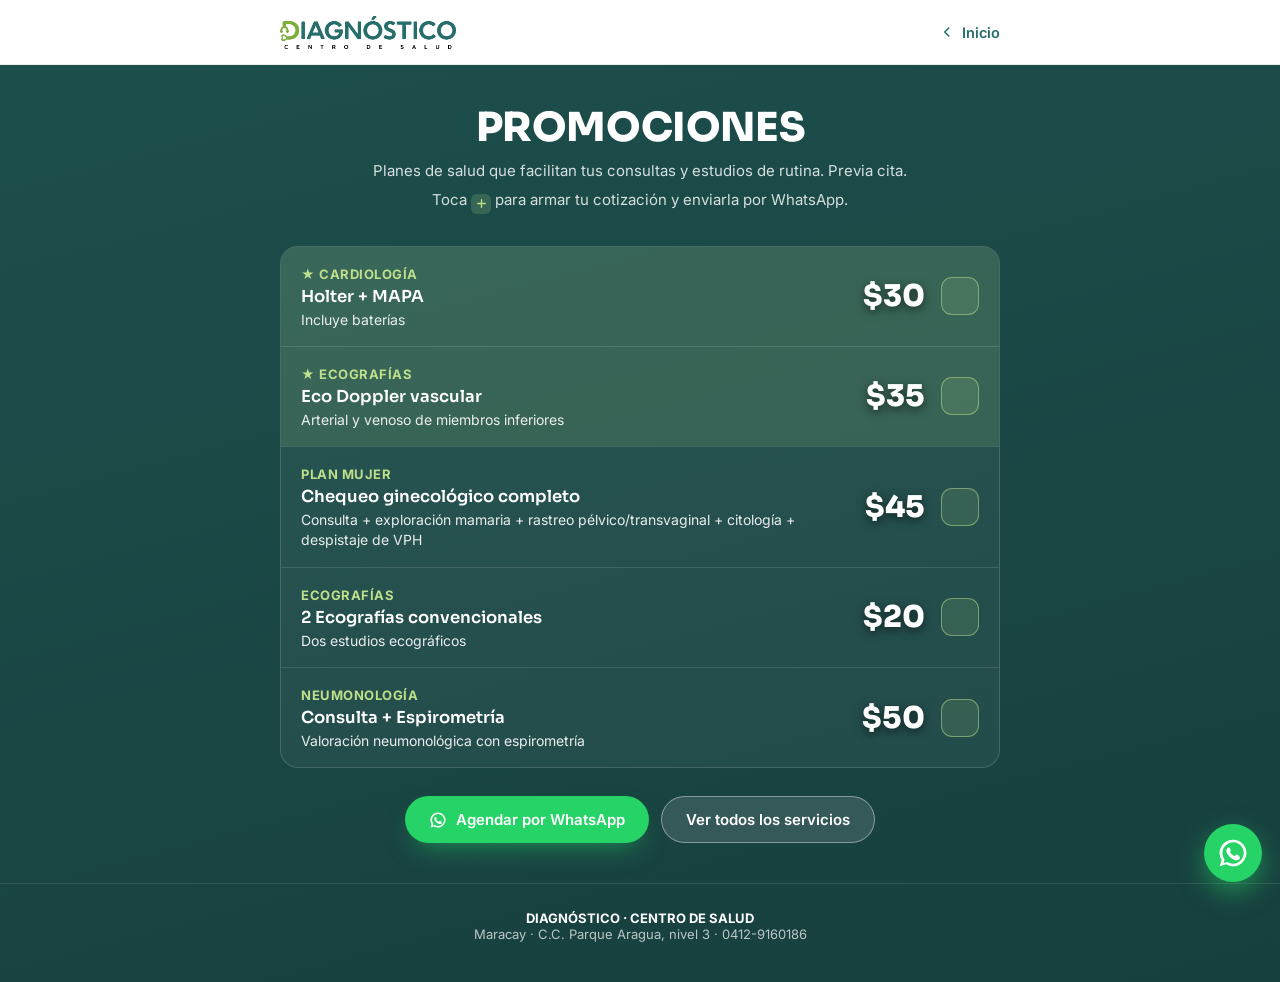
==== promociones.html @ 7e74915f "refactor: DRY del CSS interior, sprite de WhatsApp y limpieza - Nuevo css/interior.css: chrome compa" ====
<!DOCTYPE html>
<html lang="es">
<head>
<script>document.documentElement.classList.add('js')</script>
<meta charset="UTF-8">
<meta name="viewport" content="width=device-width, initial-scale=1.0">
<title>Promociones · Diagnóstico · Centro de Salud</title>
<meta name="description" content="Planes de salud del Centro de Salud Diagnóstico, Maracay: Holter+MAPA, Eco Doppler vascular, ecografías y más. Cita previa: 0412-9160186.">
<meta name="theme-color" content="#173f3d">
<meta property="og:type" content="website">
<meta property="og:url" content="https://diagnosticocentrodesalud.vercel.app/promociones.html">
<meta property="og:title" content="Promociones · Diagnóstico · Centro de Salud">
<meta property="og:description" content="Planes de salud: Holter+MAPA, Eco Doppler vascular, ecografías y más. Cita previa: 0412-9160186.">
<meta property="og:image" content="https://diagnosticocentrodesalud.vercel.app/img/logo-completo.jpg">
<link rel="canonical" href="https://diagnosticocentrodesalud.vercel.app/promociones.html">
<meta name="twitter:card" content="summary_large_image">
<meta name="twitter:title" content="Promociones · Diagnóstico · Centro de Salud">
<meta name="twitter:description" content="Planes de salud: Holter+MAPA, Eco Doppler vascular, ecografías y más. Cita previa: 0412-9160186.">
<meta name="twitter:image" content="https://diagnosticocentrodesalud.vercel.app/img/logo-completo.jpg">
<link rel="icon" type="image/png" href="img/favicon.png">
<link rel="apple-touch-icon" href="img/favicon.png">
<link rel="preconnect" href="https://fonts.googleapis.com">
<link rel="preconnect" href="https://fonts.gstatic.com" crossorigin>
<link href="https://fonts.googleapis.com/css2?family=Sora:wght@500;600;700;800&family=Inter:wght@400;500;600&display=swap" rel="stylesheet">
<link rel="stylesheet" href="css/base.css">
<link rel="stylesheet" href="css/interior.css">
<link rel="stylesheet" href="css/promociones.css">
</head>
<body>

<header class="nav">
  <div class="nav-in"><div class="container">
    <a href="index.html" class="brand"><img src="img/logo.png" alt="Diagnóstico · Centro de Salud" width="2714" height="509"></a>
    <a href="index.html" class="back"><svg viewBox="0 0 24 24" fill="none" stroke="currentColor" stroke-width="2"><path d="M15 18l-6-6 6-6"/></svg>Inicio</a>
  </div></div>
</header>

<section class="container">
  <div class="phead">
    <h1>Promociones</h1>
    <p>Planes de salud que facilitan tus consultas y estudios de rutina. Previa cita.</p>
  </div>

  <div class="promo-list">
    <div class="prow feat">
      <div class="pinfo"><span class="ptag">★ Cardiología</span><div class="pname">Holter + MAPA</div><div class="pdesc">Incluye baterías</div></div>
      <div class="pprice">$30</div>
    </div>
    <div class="prow feat">
      <div class="pinfo"><span class="ptag">★ Ecografías</span><div class="pname">Eco Doppler vascular</div><div class="pdesc">Arterial y venoso de miembros inferiores</div></div>
      <div class="pprice">$35</div>
    </div>
    <div class="prow">
      <div class="pinfo">
        <span class="ptag">Plan Mujer</span>
        <div class="pname">Chequeo ginecológico completo</div>
        <div class="pdesc">Consulta + exploración mamaria + rastreo pélvico/transvaginal + citología + despistaje de VPH</div>
      </div>
      <div class="pprice">$45</div>
    </div>
    <div class="prow">
      <div class="pinfo"><span class="ptag">Ecografías</span><div class="pname">2 Ecografías convencionales</div><div class="pdesc">Dos estudios ecográficos</div></div>
      <div class="pprice">$20</div>
    </div>
    <div class="prow">
      <div class="pinfo"><span class="ptag">Neumonología</span><div class="pname">Consulta + Espirometría</div><div class="pdesc">Valoración neumonológica con espirometría</div></div>
      <div class="pprice">$50</div>
    </div>
  </div>

  <div class="actions">
    <a class="btn btn-wa" href="https://wa.me/584129160186?text=Hola%2C%20quiero%20agendar%20una%20cita" target="_blank" rel="noopener">
      <svg viewBox="0 0 24 24" fill="currentColor"><use href="img/wa.svg#wa"/></svg>
      Agendar por WhatsApp
    </a>
    <a class="btn btn-ghost" href="servicios.html">Ver todos los servicios</a>
  </div>
</section>

<footer>
  <strong>DIAGNÓSTICO · CENTRO DE SALUD</strong><br>
  Maracay · C.C. Parque Aragua, nivel 3 · 0412-9160186
</footer>

<a class="wa" href="https://wa.me/584129160186?text=Hola%2C%20quiero%20agendar%20una%20cita%20en%20Diagn%C3%B3stico" target="_blank" rel="noopener" aria-label="WhatsApp">
  <svg viewBox="0 0 24 24" fill="currentColor"><use href="img/wa.svg#wa"/></svg>
</a>

<script src="js/cotizacion.js" defer></script>

</body>
</html>
---- css/base.css ----
/* ===== Design tokens + reset — compartido por todas las páginas ===== */
:root{
  --ink:#15302e; --teal:#173f3d; --turq:#276D6B; --turq-d:#1c5250; --turq-l:#eef3f2;
  --lime:#7BA845; --limel:#bfe08a; --muted:#4f6460; --line:#e8eceb; --bg:#ffffff; --wa:#25D366;
  --grad:#276D6B;
  --shadow:0 12px 30px -18px rgba(20,55,52,.16);
  --shadow-sm:0 5px 16px -10px rgba(20,55,52,.12);
  --r:18px;
}
*{ box-sizing:border-box; margin:0; padding:0; }
html{ scroll-behavior:smooth; }
a{ text-decoration:none; color:inherit; }
img{ max-width:100%; display:block; }

/* Botón flotante de WhatsApp — presente en todas las páginas */
.wa{ position:fixed; right:18px; bottom:18px; z-index:90; width:58px; height:58px; border-radius:50%; background:var(--wa); display:grid; place-items:center; box-shadow:0 10px 26px rgba(37,211,102,.5); animation:wp 2.4s infinite; }
.wa svg{ width:32px; height:32px; color:#fff; }
@keyframes wp{ 0%{ box-shadow:0 10px 26px rgba(37,211,102,.5),0 0 0 0 rgba(37,211,102,.5);} 70%{ box-shadow:0 10px 26px rgba(37,211,102,.5),0 0 0 16px rgba(37,211,102,0);} 100%{ box-shadow:0 10px 26px rgba(37,211,102,.5),0 0 0 0 rgba(37,211,102,0);} }
@media (prefers-reduced-motion: reduce){ .wa{ animation:none; } }

/* ===== COTIZACIÓN POR WHATSAPP — compartido (servicios + promociones) ===== */
/* pista bajo el encabezado */
.qhint{ margin-top:14px; font-size:13.5px; color:rgba(255,255,255,.72); }
.qhint-plus{ display:inline-grid; place-items:center; width:20px; height:20px; vertical-align:-5px;
      border-radius:6px; background:rgba(191,224,138,.18); color:var(--limel); }
.qhint-plus svg{ width:13px; height:13px; }

/* botón + en cada fila */
.qadd{ flex:none; width:38px; height:38px; border-radius:11px; cursor:pointer;
      background:rgba(191,224,138,.12); border:1.5px solid rgba(191,224,138,.5); color:var(--limel);
      display:grid; place-items:center; transition:transform .15s, background .15s, color .15s, border-color .15s; }
.qadd svg{ width:19px; height:19px; }
.qadd:hover{ transform:translateY(-1px); background:rgba(191,224,138,.2); }
.qadd.on{ background:var(--lime); border-color:var(--lime); color:#173f3d; }
.srow.is-added{ background:rgba(191,224,138,.08); }
.prow.is-added{ background:rgba(191,224,138,.16); }

/* pastilla flotante */
.qbar{ position:fixed; left:50%; bottom:20px; transform:translate(-50%,140%); z-index:80;
      display:inline-flex; align-items:center; gap:12px; padding:12px 20px; border:none; cursor:pointer;
      border-radius:999px; background:var(--turq); color:#fff; font-family:'Inter',sans-serif;
      font-weight:600; font-size:15.5px; box-shadow:0 16px 34px -12px rgba(0,0,0,.6);
      transition:transform .28s cubic-bezier(.22,.61,.36,1), opacity .28s; opacity:0; pointer-events:none;
      max-width:calc(100vw - 32px); }
.qbar.show{ transform:translate(-50%,0); opacity:1; pointer-events:auto; }
.qbar-ic{ position:relative; display:inline-grid; place-items:center; }
.qbar-ic svg{ width:22px; height:22px; }
.qbar-count{ position:absolute; top:-8px; right:-9px; min-width:19px; height:19px; padding:0 4px;
      border-radius:999px; background:var(--lime); color:#173f3d; font-size:12px; font-weight:800;
      display:grid; place-items:center; }
.qbar-total{ font-family:'Sora',sans-serif; font-weight:800; background:rgba(255,255,255,.16);
      padding:3px 11px; border-radius:999px; }

/* panel (bottom sheet) */
.qsheet-back{ position:fixed; inset:0; z-index:100; background:rgba(10,26,25,.55);
      opacity:0; pointer-events:none; transition:opacity .28s; display:flex; align-items:flex-end; justify-content:center; }
.qsheet-back.open{ opacity:1; pointer-events:auto; }
.qsheet{ width:100%; max-width:520px; background:#fff; color:var(--ink);
      border-radius:22px 22px 0 0; padding:10px 20px calc(20px + env(safe-area-inset-bottom));
      transform:translateY(100%); transition:transform .3s cubic-bezier(.22,.61,.36,1);
      max-height:86vh; display:flex; flex-direction:column; box-shadow:0 -20px 50px -20px rgba(0,0,0,.5); }
.qsheet-back.open .qsheet{ transform:none; }
.qsheet-grab{ width:44px; height:5px; border-radius:999px; background:#d8e0de; margin:4px auto 8px; }
.qsheet-head{ display:flex; align-items:center; justify-content:space-between; }
.qsheet-head h2{ font-family:'Sora',sans-serif; font-size:20px; font-weight:700; color:var(--teal); }
.qsheet-x{ width:38px; height:38px; border-radius:11px; border:none; cursor:pointer;
      background:var(--turq-l); color:var(--turq-d); display:grid; place-items:center; }
.qsheet-x svg{ width:20px; height:20px; }
.qsheet-list{ overflow-y:auto; margin:12px 0 4px; -webkit-overflow-scrolling:touch; }
.qitem{ display:flex; align-items:center; gap:12px; padding:12px 0; border-top:1px solid var(--line); }
.qitem:first-child{ border-top:none; }
.qitem-name{ flex:1; min-width:0; font-size:15.5px; color:var(--ink); }
.qitem-price{ font-family:'Sora',sans-serif; font-weight:800; font-size:16px; color:var(--turq-d);
      white-space:nowrap; }
.qitem-x{ flex:none; width:32px; height:32px; border-radius:9px; border:none; cursor:pointer;
      background:#fbecec; color:#c0483f; display:grid; place-items:center; }
.qitem-x svg{ width:17px; height:17px; }
.qsheet-foot{ border-top:1px solid var(--line); padding-top:14px; margin-top:4px; }
.qsheet-total{ display:flex; align-items:baseline; justify-content:space-between; }
.qsheet-total span{ font-size:14px; color:var(--muted); font-weight:600; text-transform:uppercase; letter-spacing:.03em; }
.qsheet-sum{ font-family:'Sora',sans-serif; font-weight:800; font-size:26px; color:var(--teal); }
.qsheet-note{ font-size:12px; color:var(--muted); margin-top:4px; }
.qsheet-wa{ display:flex; align-items:center; justify-content:center; gap:9px; margin-top:14px;
      padding:15px; border-radius:14px; background:var(--wa); color:#fff; font-weight:700; font-size:16.5px;
      box-shadow:0 12px 26px -10px rgba(37,211,102,.55); }
.qsheet-wa svg{ width:20px; height:20px; }
.qsheet-more{ display:block; width:100%; margin-top:10px; padding:12px; border:none; background:none;
      color:var(--turq-d); font-weight:600; font-size:14.5px; cursor:pointer; }

/* que la pastilla no choque con el botón flotante de WhatsApp en móvil */
@media (max-width:520px){
  .qbar{ left:16px; right:82px; display:flex; justify-content:center; max-width:none;
         transform:translateY(140%); }
  .qbar.show{ transform:none; }
}
---- css/interior.css ----
/* ===== Chrome compartido de las páginas interiores (servicios + promociones) =====
     Reglas idénticas en ambas páginas: base, botones, nav, encabezado y footer.
     Lo específico de cada página vive en servicios.css / promociones.css. */

  body{ font-family:'Inter',system-ui,sans-serif; color:var(--ink); background:linear-gradient(165deg,#1d504d 0%, #173f3d 100%); min-height:100vh; -webkit-font-smoothing:antialiased; overflow-x:hidden; }
  h1,h2{ font-family:'Sora',sans-serif; line-height:1.15; letter-spacing:-.01em; }
  .container{ width:100%; max-width:760px; margin:0 auto; padding:0 20px; }
  .btn{ display:inline-flex; align-items:center; justify-content:center; gap:9px; font-weight:600; font-size:15px; padding:13px 24px; border-radius:999px; border:none; cursor:pointer; }
  .btn svg{ width:18px; height:18px; }
  .btn-wa{ background:var(--wa); color:#fff; box-shadow:0 12px 26px -10px rgba(37,211,102,.55); }
  .btn-ghost{ background:rgba(255,255,255,.12); color:#fff; border:1.5px solid rgba(255,255,255,.4); }

  /* Accesibilidad: foco visible y reducción de movimiento */
  :focus-visible{ outline:3px solid #bfe08a; outline-offset:3px; border-radius:5px; }
  header.nav :focus-visible{ outline-color:var(--turq); }
  @media (prefers-reduced-motion: reduce){
    *, *::before, *::after{ transition-duration:.001ms !important; scroll-behavior:auto !important; }
  }

  /* NAV */
  header.nav{ position:sticky; top:0; z-index:60; background:#fff; border-bottom:1px solid var(--line); }
  .nav-in{ display:flex; align-items:center; height:64px; }
  .nav-in .container{ display:flex; align-items:center; }
  .brand{ margin-right:auto; display:flex; }
  .brand img{ height:33px; width:auto; }
  .back{ display:inline-flex; align-items:center; gap:6px; color:var(--turq); font-weight:600; font-size:14.5px; }
  .back svg{ width:18px; height:18px; }

  /* HEADER (el tamaño del h1 se afina en cada página) */
  .phead{ text-align:center; padding:40px 20px 8px; color:#fff; }
  .phead p{ color:rgba(255,255,255,.82); font-size:15px; margin-top:10px; }

  /* Fila de acciones al pie del contenido */
  .actions{ display:flex; flex-wrap:wrap; gap:12px; justify-content:center; padding:28px 20px 40px; }

  /* FOOTER */
  footer{ text-align:center; padding:26px 20px 40px; color:rgba(255,255,255,.7); font-size:13px; border-top:1px solid rgba(255,255,255,.1); }
  footer strong{ color:#fff; }
---- css/promociones.css ----
/* ===== Promociones — específico de esta página ===== */
  /* (el chrome común vive en interior.css) */
  .phead h1{ text-transform:uppercase; font-size:clamp(26px,7vw,40px); font-weight:800; }

  /* PROMO LIST */
  .promo-list{ margin:24px auto 0; background:rgba(255,255,255,.05); border:1px solid rgba(255,255,255,.15); border-radius:18px; overflow:hidden; }
  .prow{ display:flex; align-items:center; gap:16px; padding:16px 20px; border-top:1px solid rgba(255,255,255,.12); color:inherit; transition:background .15s; }
  .prow:first-child{ border-top:none; }
  .prow:hover{ background:rgba(255,255,255,.06); }
  .prow.feat{ background:rgba(191,224,138,.12); }
  .prow.feat:hover{ background:rgba(191,224,138,.18); }
  .pinfo{ flex:1; min-width:0; }
  .ptag{ font-size:13px; font-weight:700; text-transform:uppercase; letter-spacing:.04em; color:#bfe08a; }
  .pname{ font-family:'Sora',sans-serif; font-weight:600; font-size:16.5px; color:#fff; margin-top:3px; }
  .pdesc{ font-size:14px; color:rgba(255,255,255,.9); margin-top:3px; line-height:1.45; }
  .pprice{ font-family:'Sora',sans-serif; font-weight:800; font-size:30px; color:#fff; white-space:nowrap; text-shadow:0 3px 10px rgba(0,0,0,.55); }
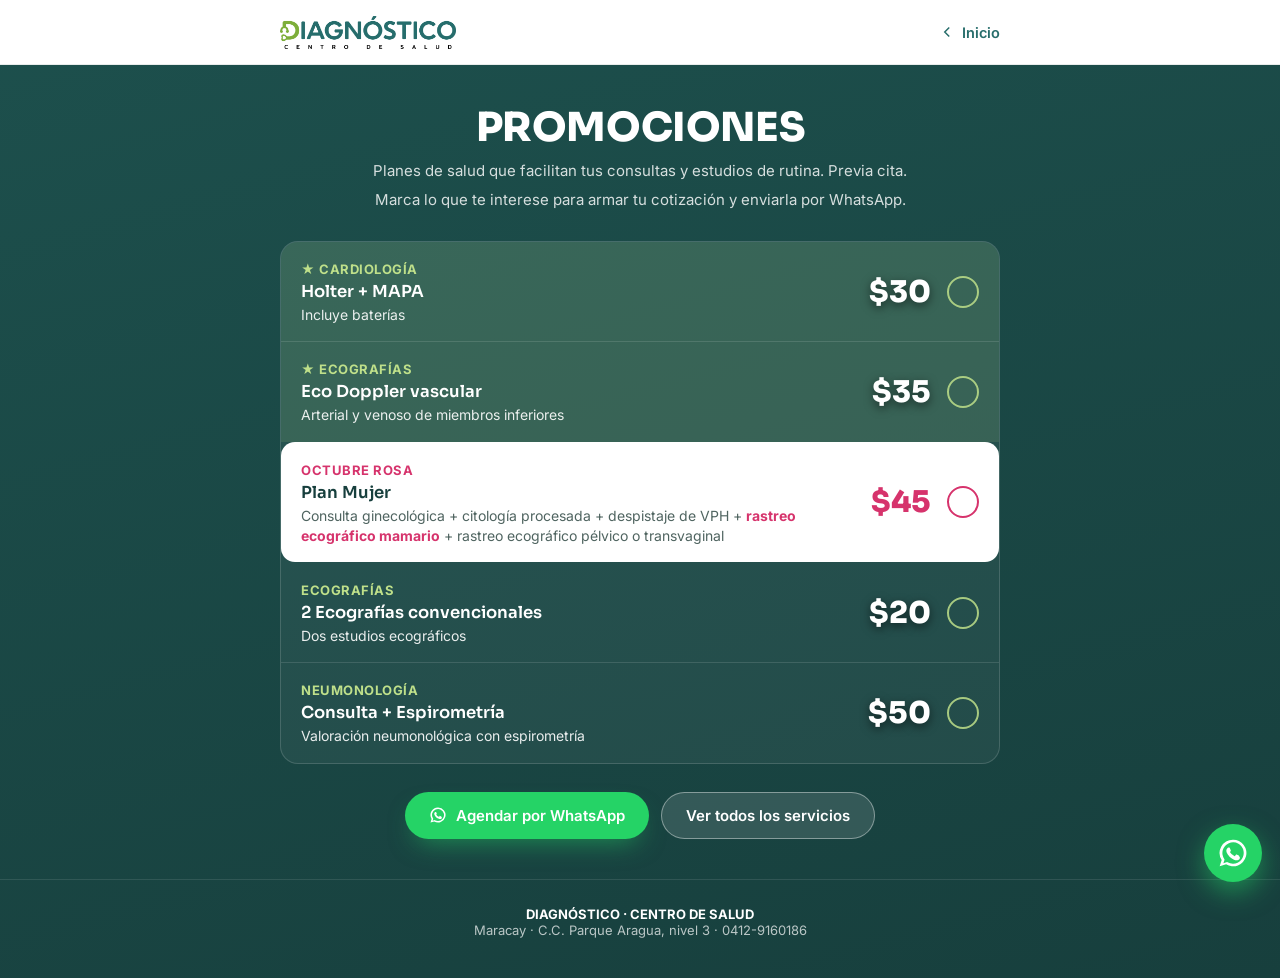
==== commit 9b8c10ca: "Merge branch 'content/obstetricia-y-octubre-rosa'" ====
--- a/promociones.html
+++ b/promociones.html
@@ -50,11 +50,11 @@
       <div class="pinfo"><span class="ptag">★ Ecografías</span><div class="pname">Eco Doppler vascular</div><div class="pdesc">Arterial y venoso de miembros inferiores</div></div>
       <div class="pprice">$35</div>
     </div>
-    <div class="prow">
+    <div class="prow rosa">
       <div class="pinfo">
-        <span class="ptag">Plan Mujer</span>
-        <div class="pname">Chequeo ginecológico completo</div>
-        <div class="pdesc">Consulta + exploración mamaria + rastreo pélvico/transvaginal + citología + despistaje de VPH</div>
+        <span class="ptag">Octubre Rosa</span>
+        <div class="pname">Plan Mujer</div>
+        <div class="pdesc">Consulta ginecológica + citología procesada + despistaje de VPH + <strong>rastreo ecográfico mamario</strong> + rastreo ecográfico pélvico o transvaginal</div>
       </div>
       <div class="pprice">$45</div>
     </div>
--- a/css/base.css
+++ b/css/base.css
@@ -21,19 +21,31 @@
 /* ===== COTIZACIÓN POR WHATSAPP — compartido (servicios + promociones) ===== */
 /* pista bajo el encabezado */
 .qhint{ margin-top:14px; font-size:13.5px; color:rgba(255,255,255,.72); }
-.qhint-plus{ display:inline-grid; place-items:center; width:20px; height:20px; vertical-align:-5px;
-      border-radius:6px; background:rgba(191,224,138,.18); color:var(--limel); }
-.qhint-plus svg{ width:13px; height:13px; }
 
-/* botón + en cada fila */
-.qadd{ flex:none; width:38px; height:38px; border-radius:11px; cursor:pointer;
-      background:rgba(191,224,138,.12); border:1.5px solid rgba(191,224,138,.5); color:var(--limel);
+/* círculo de selección en cada fila: vacío = disponible, lima con ✓ = agregado */
+.qadd{ flex:none; width:32px; height:32px; border-radius:50%; cursor:pointer;
+      background:transparent; border:2px solid rgba(191,224,138,.85); color:transparent;
       display:grid; place-items:center; transition:transform .15s, background .15s, color .15s, border-color .15s; }
-.qadd svg{ width:19px; height:19px; }
-.qadd:hover{ transform:translateY(-1px); background:rgba(191,224,138,.2); }
-.qadd.on{ background:var(--lime); border-color:var(--lime); color:#173f3d; }
+.qadd svg{ width:18px; height:18px; }
+.qadd:hover{ transform:translateY(-1px); background:rgba(191,224,138,.15); }
+.qadd.on{ background:var(--lime); border-color:var(--lime); color:#fff; }
 .srow.is-added{ background:rgba(191,224,138,.08); }
 .prow.is-added{ background:rgba(191,224,138,.16); }
+
+/* Promo de campaña Octubre Rosa: fila blanca con acentos rosados.
+   :is() con el id para ganar a #promociones .prow de index.css. */
+:is(#promociones,.promo-list) .prow.rosa{ --rosa:#d6336c; background:#fff; border-radius:14px; border-top-color:transparent; }
+:is(#promociones,.promo-list) .prow.rosa:hover,
+:is(#promociones,.promo-list) .prow.rosa.is-added{ background:#fff3f8; }
+:is(#promociones,.promo-list) .prow.rosa + .prow{ border-top-color:transparent; }
+:is(#promociones,.promo-list) .prow.rosa .ptag{ color:var(--rosa); }
+:is(#promociones,.promo-list) .prow.rosa .pname{ color:var(--teal); }
+:is(#promociones,.promo-list) .prow.rosa .pdesc{ color:var(--muted); }
+:is(#promociones,.promo-list) .prow.rosa .pdesc strong{ color:var(--rosa); }
+:is(#promociones,.promo-list) .prow.rosa .pprice{ color:var(--rosa); text-shadow:none; }
+.prow.rosa .qadd{ border-color:var(--rosa); }
+.prow.rosa .qadd:hover{ background:rgba(214,51,108,.1); }
+.prow.rosa .qadd.on{ background:var(--rosa); border-color:var(--rosa); color:#fff; }
 
 /* pastilla flotante */
 .qbar{ position:fixed; left:50%; bottom:20px; transform:translate(-50%,140%); z-index:80;
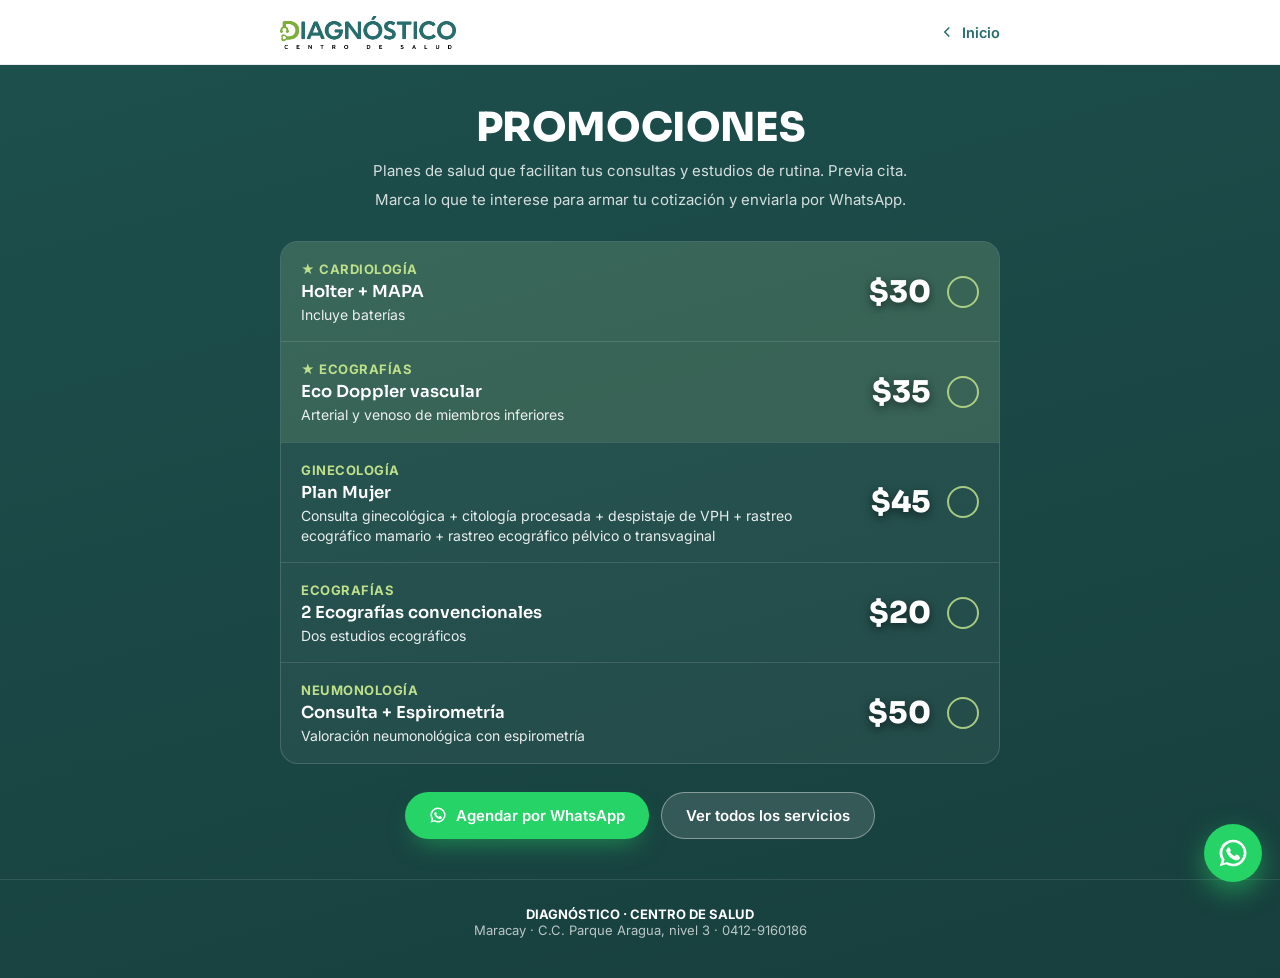
==== commit f42fec6c: "content: retirar la campaña Octubre Rosa del Plan Mujer Terminó octubre: el Plan Mujer vuelve a ser " ====
--- a/promociones.html
+++ b/promociones.html
@@ -50,11 +50,11 @@
       <div class="pinfo"><span class="ptag">★ Ecografías</span><div class="pname">Eco Doppler vascular</div><div class="pdesc">Arterial y venoso de miembros inferiores</div></div>
       <div class="pprice">$35</div>
     </div>
-    <div class="prow rosa">
+    <div class="prow">
       <div class="pinfo">
-        <span class="ptag">Octubre Rosa</span>
+        <span class="ptag">Ginecología</span>
         <div class="pname">Plan Mujer</div>
-        <div class="pdesc">Consulta ginecológica + citología procesada + despistaje de VPH + <strong>rastreo ecográfico mamario</strong> + rastreo ecográfico pélvico o transvaginal</div>
+        <div class="pdesc">Consulta ginecológica + citología procesada + despistaje de VPH + rastreo ecográfico mamario + rastreo ecográfico pélvico o transvaginal</div>
       </div>
       <div class="pprice">$45</div>
     </div>
--- a/css/base.css
+++ b/css/base.css
@@ -31,21 +31,6 @@
 .qadd.on{ background:var(--lime); border-color:var(--lime); color:#fff; }
 .srow.is-added{ background:rgba(191,224,138,.08); }
 .prow.is-added{ background:rgba(191,224,138,.16); }
-
-/* Promo de campaña Octubre Rosa: fila blanca con acentos rosados.
-   :is() con el id para ganar a #promociones .prow de index.css. */
-:is(#promociones,.promo-list) .prow.rosa{ --rosa:#d6336c; background:#fff; border-radius:14px; border-top-color:transparent; }
-:is(#promociones,.promo-list) .prow.rosa:hover,
-:is(#promociones,.promo-list) .prow.rosa.is-added{ background:#fff3f8; }
-:is(#promociones,.promo-list) .prow.rosa + .prow{ border-top-color:transparent; }
-:is(#promociones,.promo-list) .prow.rosa .ptag{ color:var(--rosa); }
-:is(#promociones,.promo-list) .prow.rosa .pname{ color:var(--teal); }
-:is(#promociones,.promo-list) .prow.rosa .pdesc{ color:var(--muted); }
-:is(#promociones,.promo-list) .prow.rosa .pdesc strong{ color:var(--rosa); }
-:is(#promociones,.promo-list) .prow.rosa .pprice{ color:var(--rosa); text-shadow:none; }
-.prow.rosa .qadd{ border-color:var(--rosa); }
-.prow.rosa .qadd:hover{ background:rgba(214,51,108,.1); }
-.prow.rosa .qadd.on{ background:var(--rosa); border-color:var(--rosa); color:#fff; }
 
 /* pastilla flotante */
 .qbar{ position:fixed; left:50%; bottom:20px; transform:translate(-50%,140%); z-index:80;
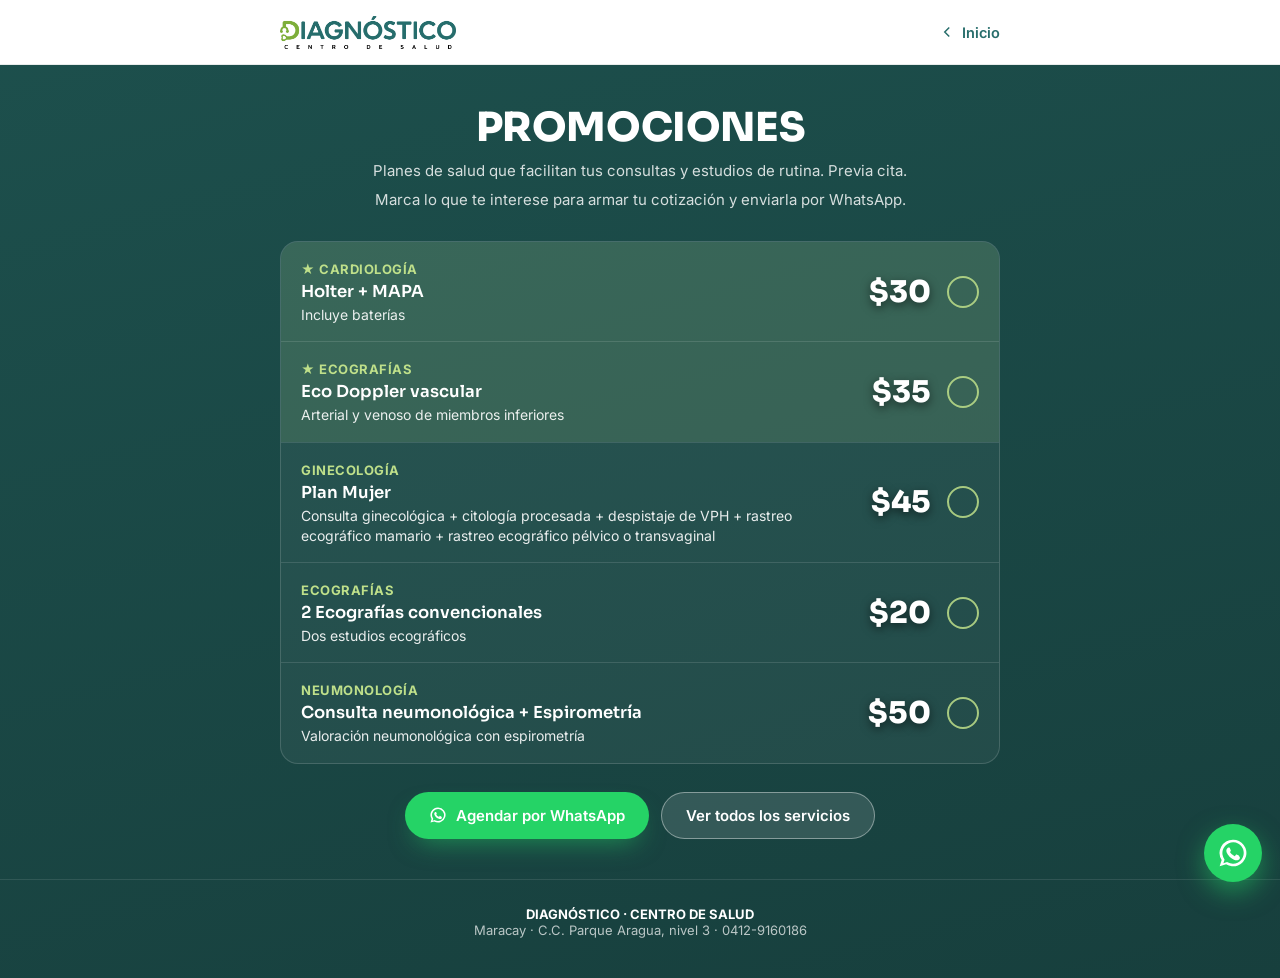
==== commit fa1168a7: "fix: ecografías desde $12 y nombre completo de la promo de neumonología Al renombrar la tarjeta a "E" ====
--- a/promociones.html
+++ b/promociones.html
@@ -63,7 +63,7 @@
       <div class="pprice">$20</div>
     </div>
     <div class="prow">
-      <div class="pinfo"><span class="ptag">Neumonología</span><div class="pname">Consulta + Espirometría</div><div class="pdesc">Valoración neumonológica con espirometría</div></div>
+      <div class="pinfo"><span class="ptag">Neumonología</span><div class="pname">Consulta neumonológica + Espirometría</div><div class="pdesc">Valoración neumonológica con espirometría</div></div>
       <div class="pprice">$50</div>
     </div>
   </div>
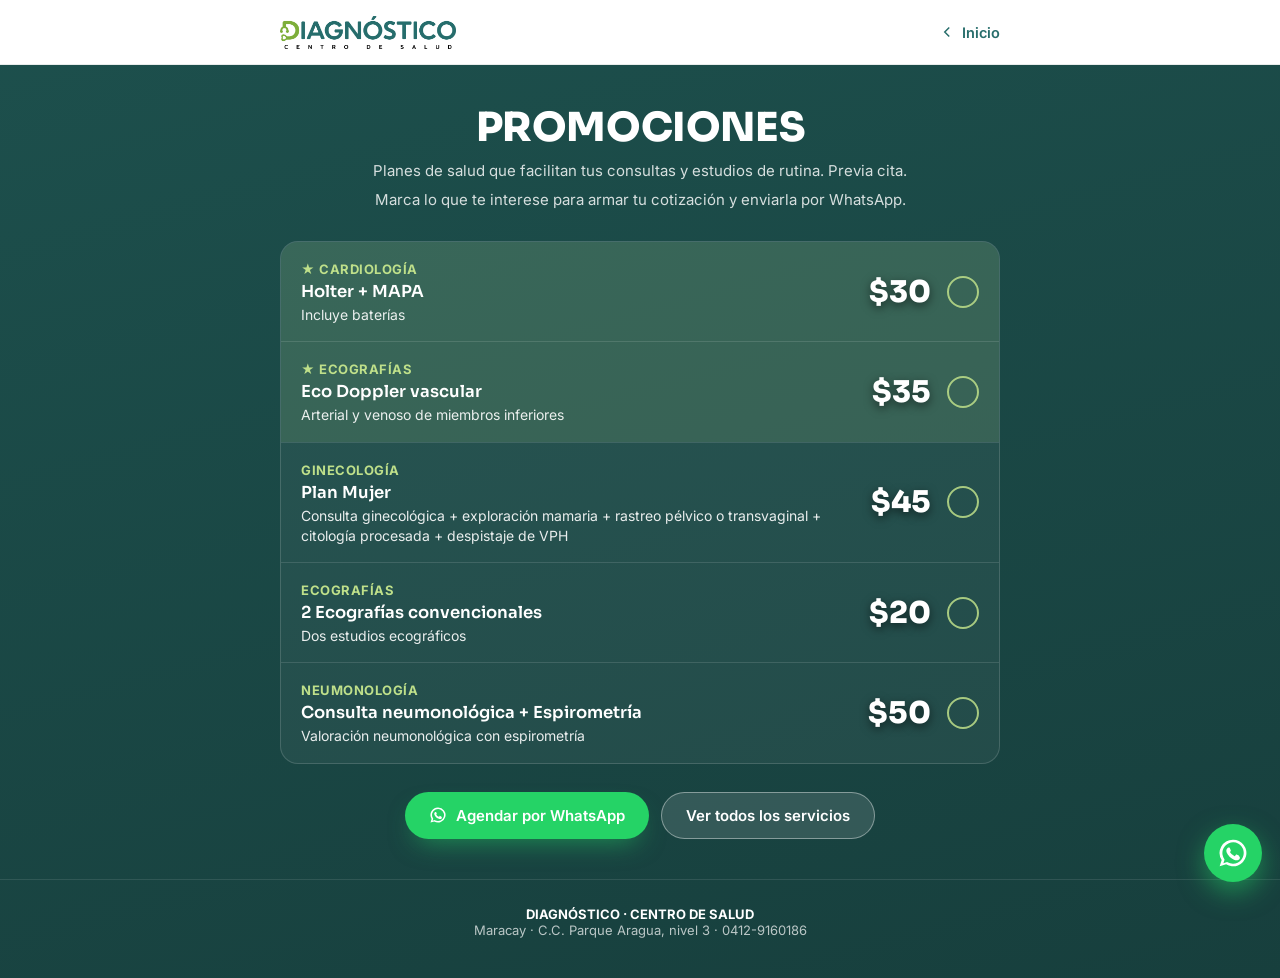
==== commit 4ce6328c: "content: Plan Mujer incluye exploración mamaria, no rastreo ecográfico mamario La clienta confirmó q" ====
--- a/promociones.html
+++ b/promociones.html
@@ -54,7 +54,7 @@
       <div class="pinfo">
         <span class="ptag">Ginecología</span>
         <div class="pname">Plan Mujer</div>
-        <div class="pdesc">Consulta ginecológica + citología procesada + despistaje de VPH + rastreo ecográfico mamario + rastreo ecográfico pélvico o transvaginal</div>
+        <div class="pdesc">Consulta ginecológica + exploración mamaria + rastreo pélvico o transvaginal + citología procesada + despistaje de VPH</div>
       </div>
       <div class="pprice">$45</div>
     </div>
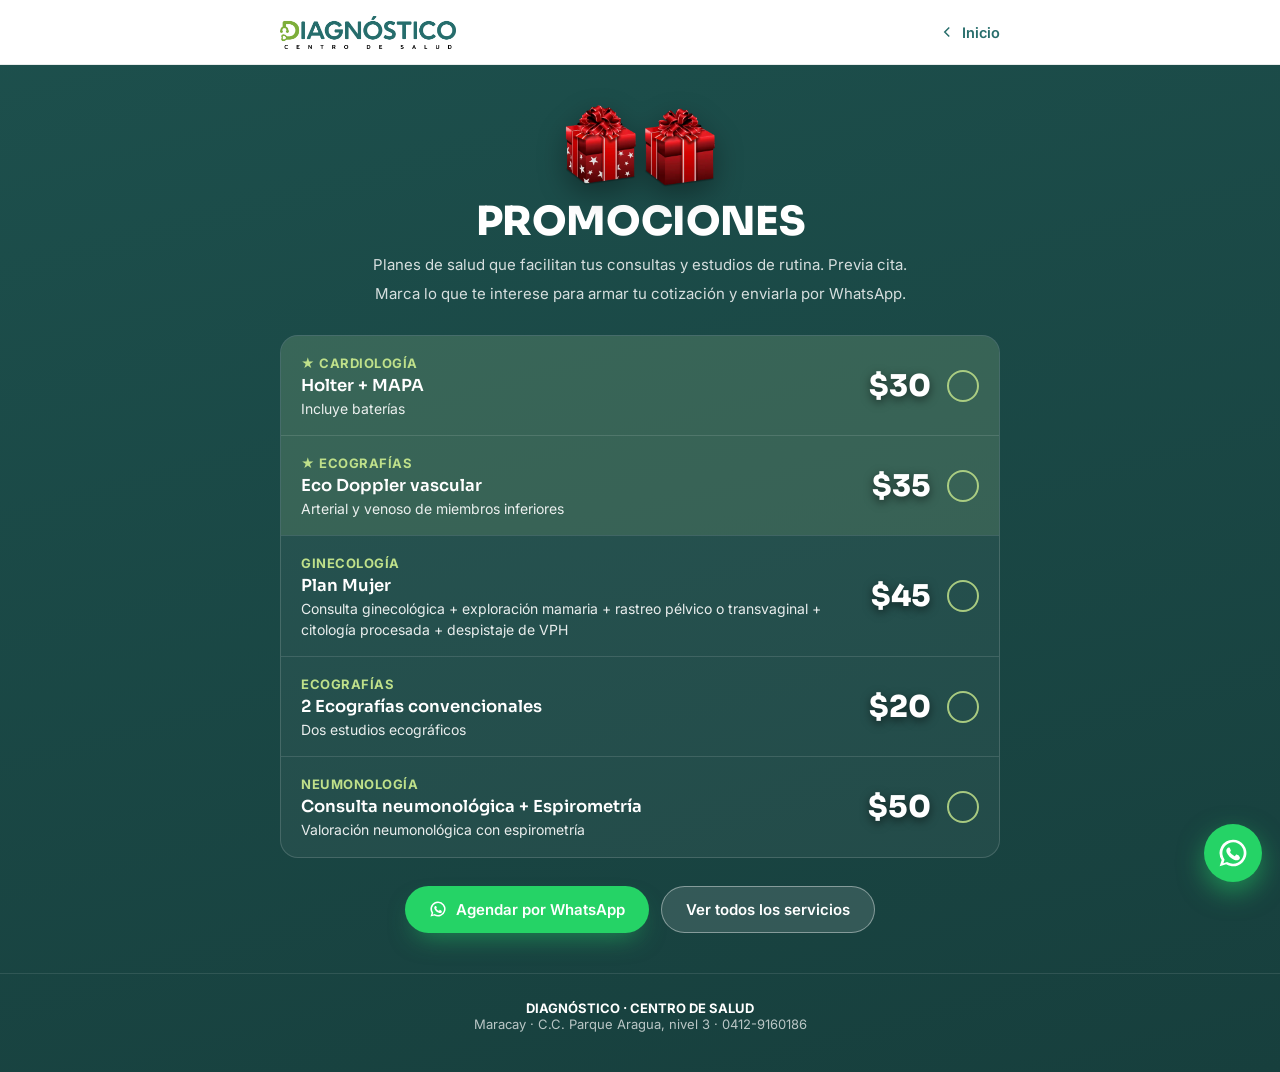
==== commit 8ed324d4: "feat: detalles de Navidad en la web (nieve, gorro y regalos) La clienta quiere la web a juego con su" ====
--- a/promociones.html
+++ b/promociones.html
@@ -17,8 +17,8 @@
 <meta name="twitter:title" content="Promociones · Diagnóstico · Centro de Salud">
 <meta name="twitter:description" content="Planes de salud: Holter+MAPA, Eco Doppler vascular, ecografías y más. Cita previa: 0412-9160186.">
 <meta name="twitter:image" content="https://diagnosticocentrodesalud.vercel.app/img/logo-completo.jpg">
-<link rel="icon" type="image/png" href="img/favicon.png">
-<link rel="apple-touch-icon" href="img/favicon.png">
+<link rel="icon" type="image/png" href="img/favicon-navidad.png">
+<link rel="apple-touch-icon" href="img/favicon-navidad.png">
 <link rel="preconnect" href="https://fonts.googleapis.com">
 <link rel="preconnect" href="https://fonts.gstatic.com" crossorigin>
 <link href="https://fonts.googleapis.com/css2?family=Sora:wght@500;600;700;800&family=Inter:wght@400;500;600&display=swap" rel="stylesheet">
@@ -37,6 +37,7 @@
 
 <section class="container">
   <div class="phead">
+    <img class="regalos" src="img/regalos-navidad.webp" alt="" width="480" height="262">
     <h1>Promociones</h1>
     <p>Planes de salud que facilitan tus consultas y estudios de rutina. Previa cita.</p>
   </div>
--- a/css/promociones.css
+++ b/css/promociones.css
@@ -1,6 +1,8 @@
   /* ===== Promociones — específico de esta página ===== */
   /* (el chrome común vive en interior.css) */
   .phead h1{ text-transform:uppercase; font-size:clamp(26px,7vw,40px); font-weight:800; }
+  /* Navidad: regalos (Pixabay 1830271, uso comercial libre) sobre el título */
+  .phead .regalos{ display:block; width:150px; height:auto; margin:0 auto 12px; filter:drop-shadow(0 10px 14px rgba(0,0,0,.35)); }
 
   /* PROMO LIST */
   .promo-list{ margin:24px auto 0; background:rgba(255,255,255,.05); border:1px solid rgba(255,255,255,.15); border-radius:18px; overflow:hidden; }
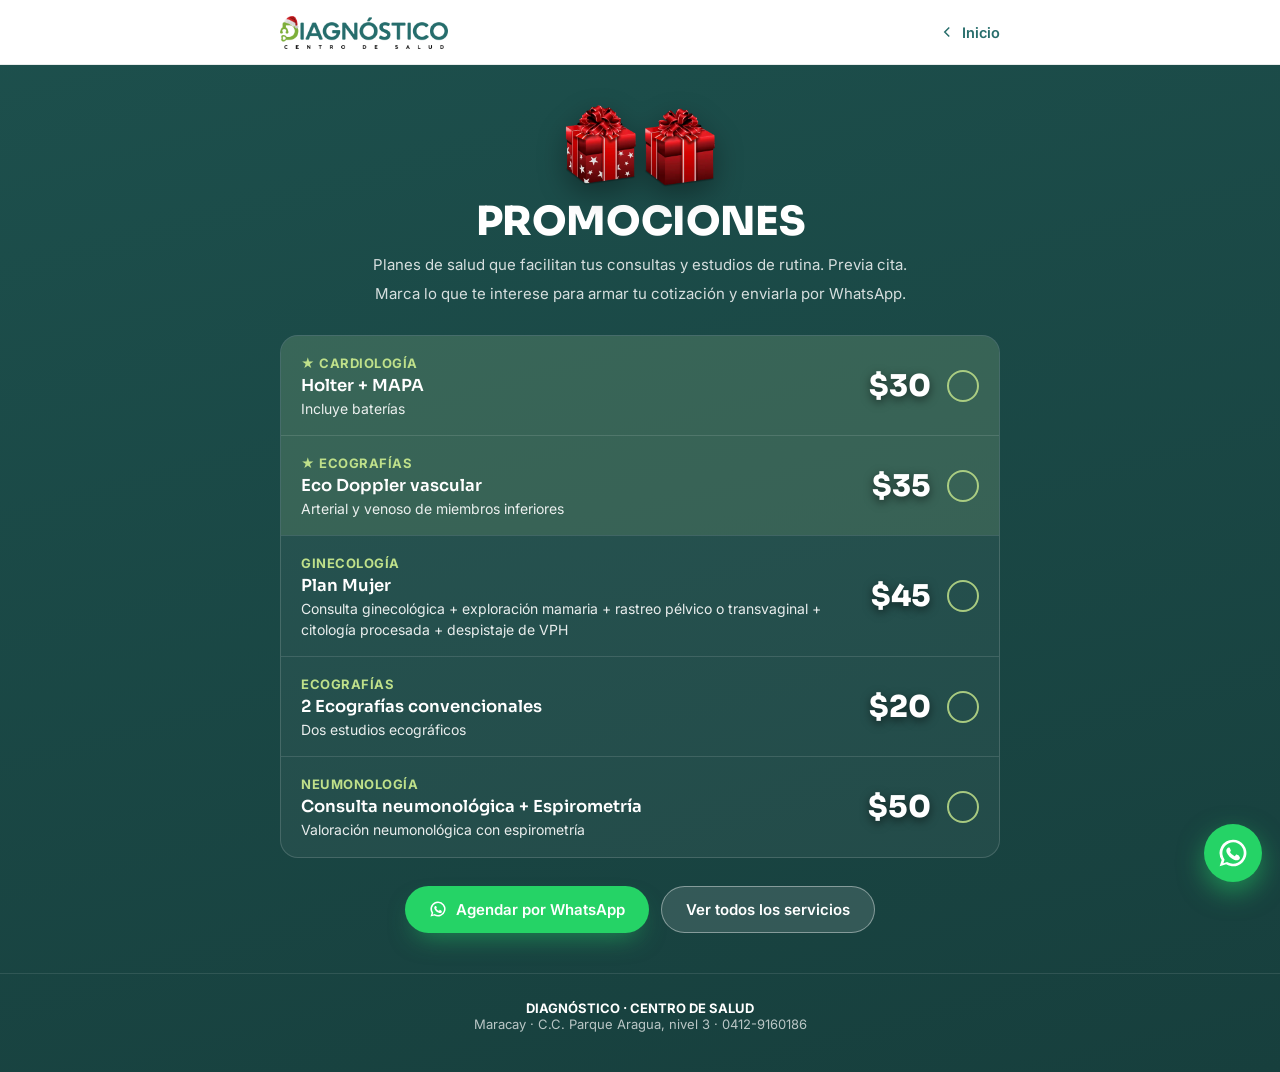
==== commit 825bdfb7: "feat: logo con gorro de Navidad en la barra de navegación La barra seguía con el logo normal mientra" ====
--- a/promociones.html
+++ b/promociones.html
@@ -30,7 +30,7 @@
 
 <header class="nav">
   <div class="nav-in"><div class="container">
-    <a href="index.html" class="brand"><img src="img/logo.png" alt="Diagnóstico · Centro de Salud" width="2714" height="509"></a>
+    <a href="index.html" class="brand"><img src="img/logo-navidad.webp" alt="Diagnóstico · Centro de Salud" width="1000" height="196"></a>
     <a href="index.html" class="back"><svg viewBox="0 0 24 24" fill="none" stroke="currentColor" stroke-width="2"><path d="M15 18l-6-6 6-6"/></svg>Inicio</a>
   </div></div>
 </header>
